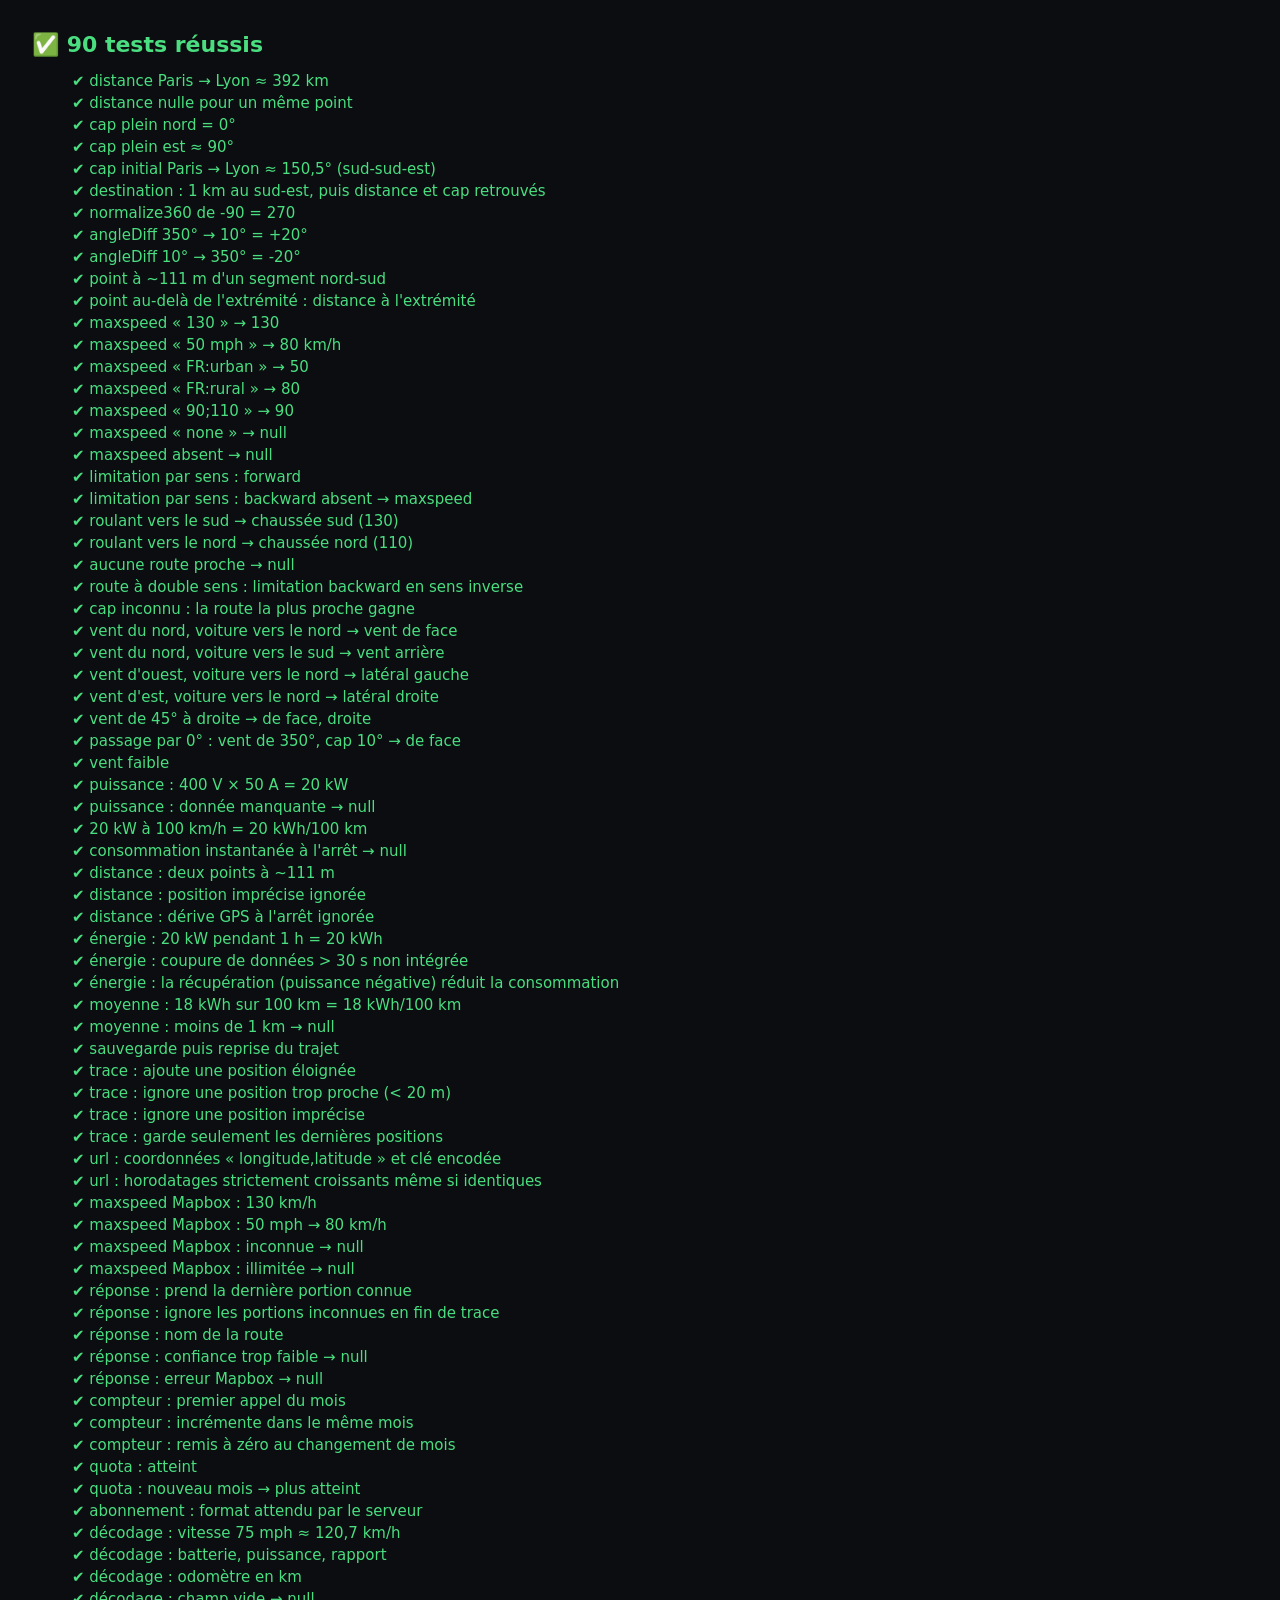
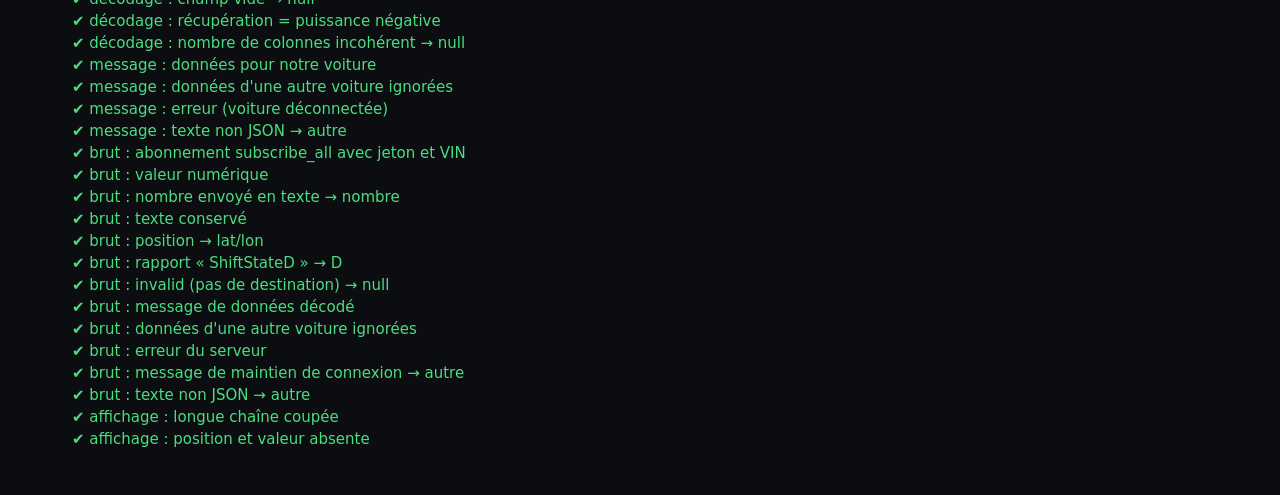
==== tests/index.html @ c97cf88c "Test de connexion Tesla via MyTeslaMate (flux brut Fleet Telemetry) - Réglages : saisie de la clé AP" ====
<!doctype html>
<html lang="fr">
<head>
  <meta charset="utf-8">
  <title>Tests — Tableau de bord</title>
  <style>
    body { font: 15px -apple-system, system-ui, sans-serif; background: #0b0d10; color: #ddd; padding: 24px; }
    #resume { font-size: 22px; font-weight: 600; }
    .ok { color: #4ade80; } .ko { color: #f87171; }
    li { list-style: none; margin: 4px 0; } small { color: #fca5a5; }
  </style>
</head>
<body>
  <div id="resume">Tests en cours…</div>
  <ul id="liste"></ul>
  <script type="module">
    import { afficher } from './harness.js';
    import './geo.test.js';
    import './maxspeed.test.js';
    import './wind.test.js';
    import './trip.test.js';
    import './mapbox.test.js';
    import './teslaStream.test.js';
    afficher();
  </script>
</body>
</html>
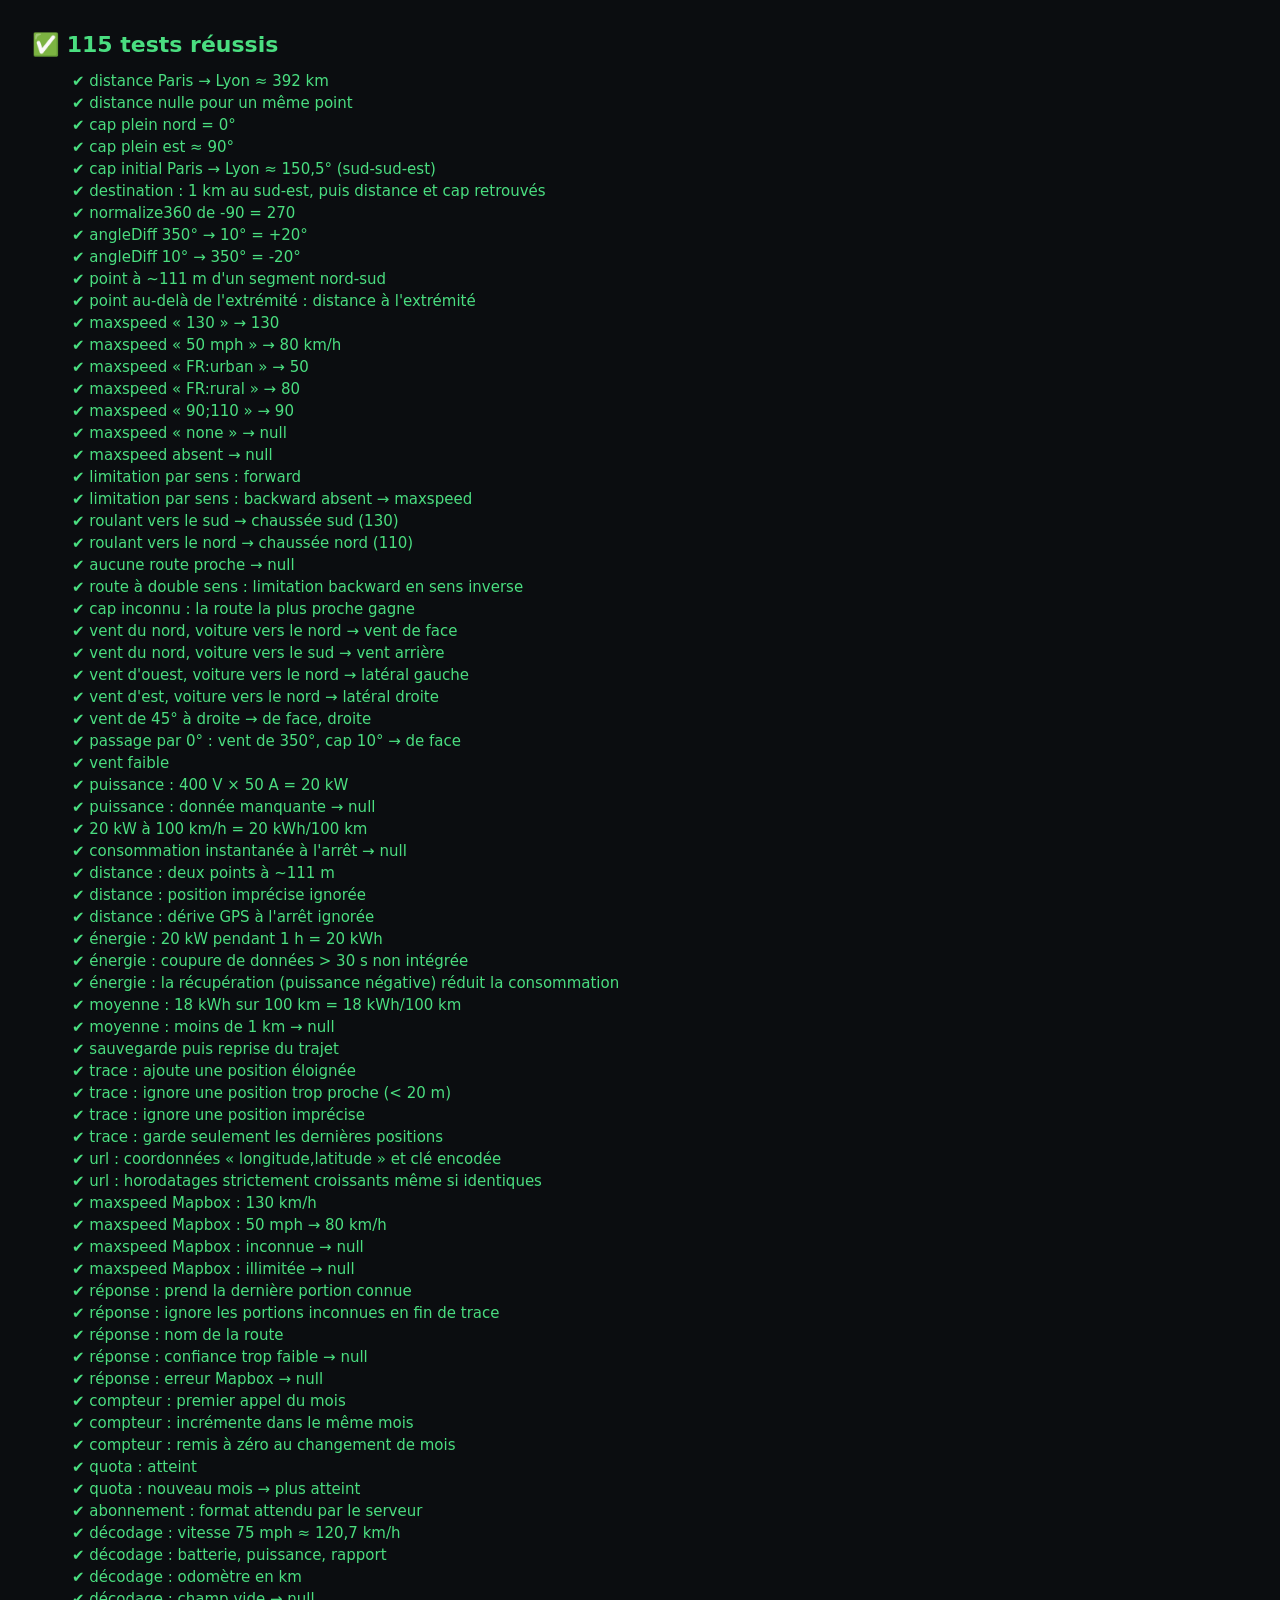
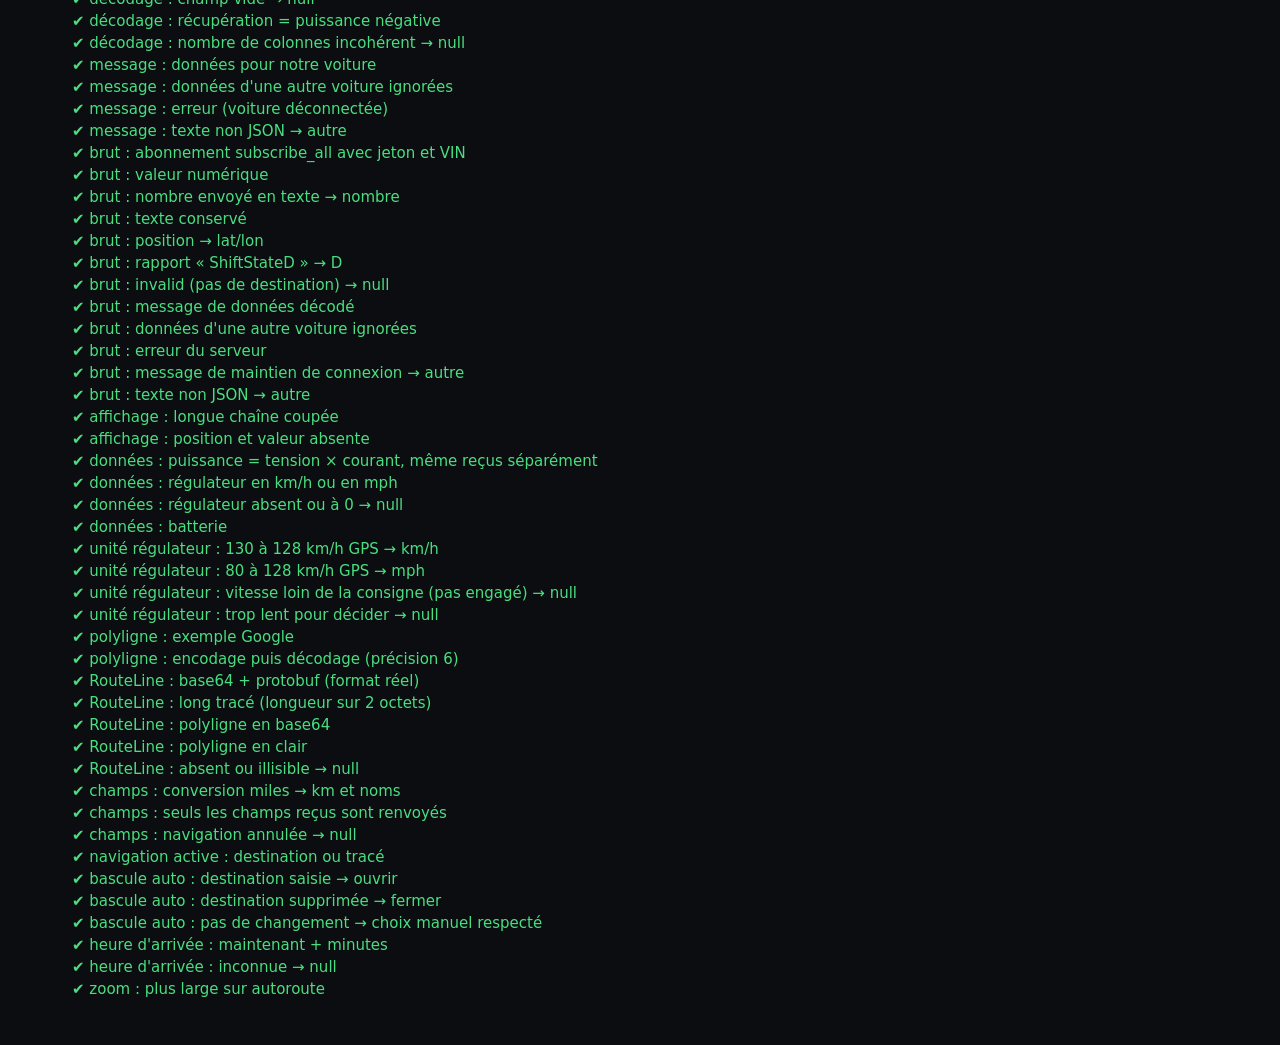
==== commit e42668bf: "Écran de navigation et flux Tesla en conduite - Écran partagé carte + compteurs compacts : toucher l" ====
--- a/tests/index.html
+++ b/tests/index.html
@@ -21,6 +21,7 @@
     import './trip.test.js';
     import './mapbox.test.js';
     import './teslaStream.test.js';
+    import './navigation.test.js';
     afficher();
   </script>
 </body>
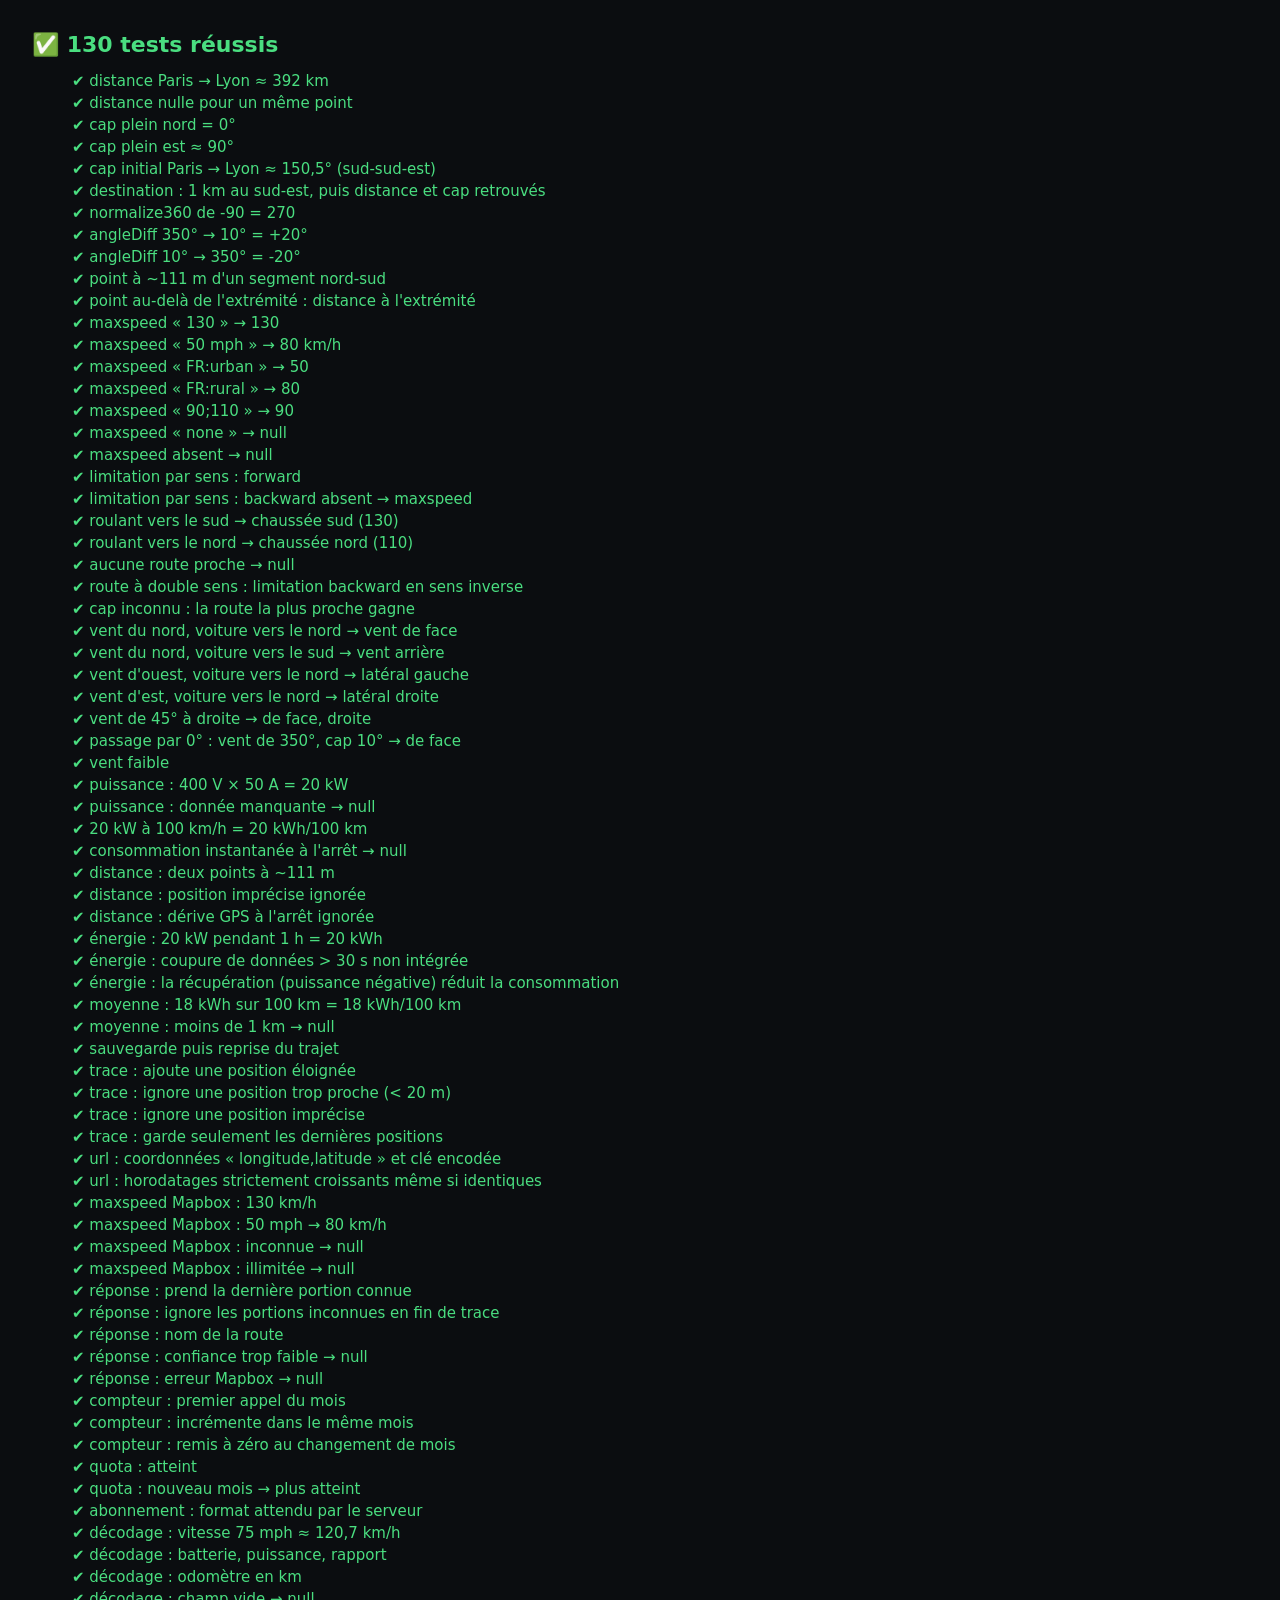
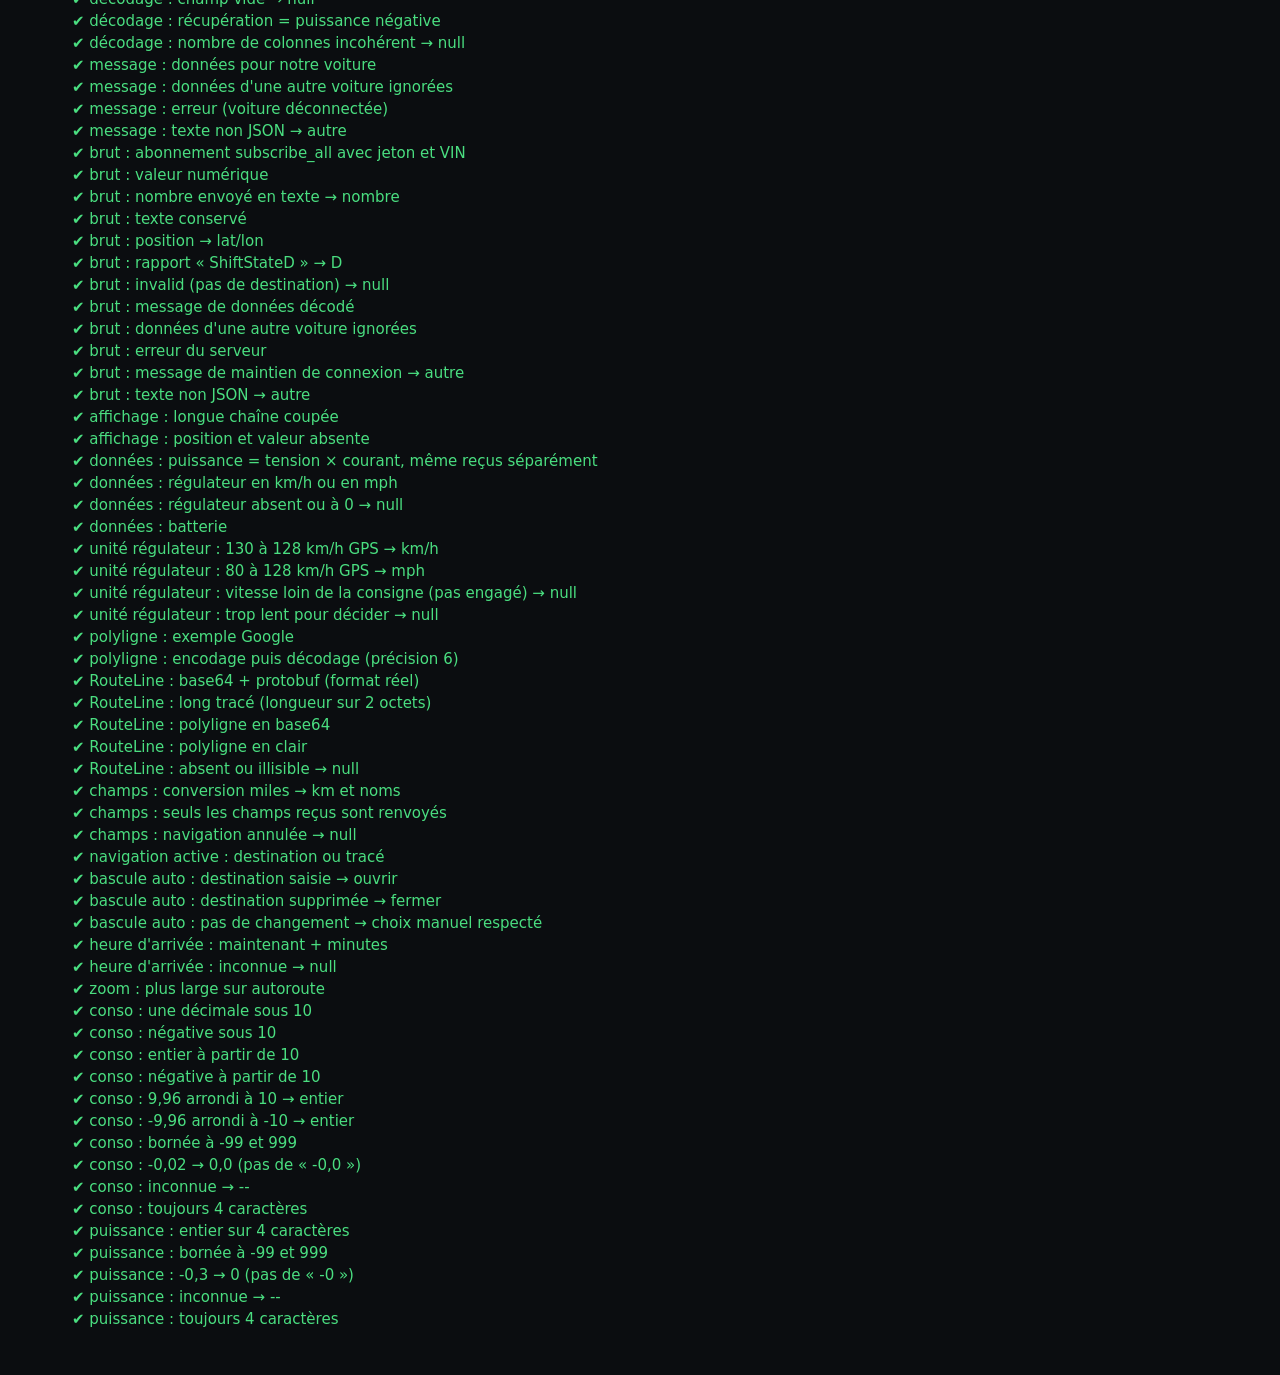
==== commit 6f836cf0: "Largeur fixe pour la consommation instantanée et la puissance - src/lib/format.js : valeurs sur 4 ca" ====
--- a/tests/index.html
+++ b/tests/index.html
@@ -22,6 +22,7 @@
     import './mapbox.test.js';
     import './teslaStream.test.js';
     import './navigation.test.js';
+    import './format.test.js';
     afficher();
   </script>
 </body>
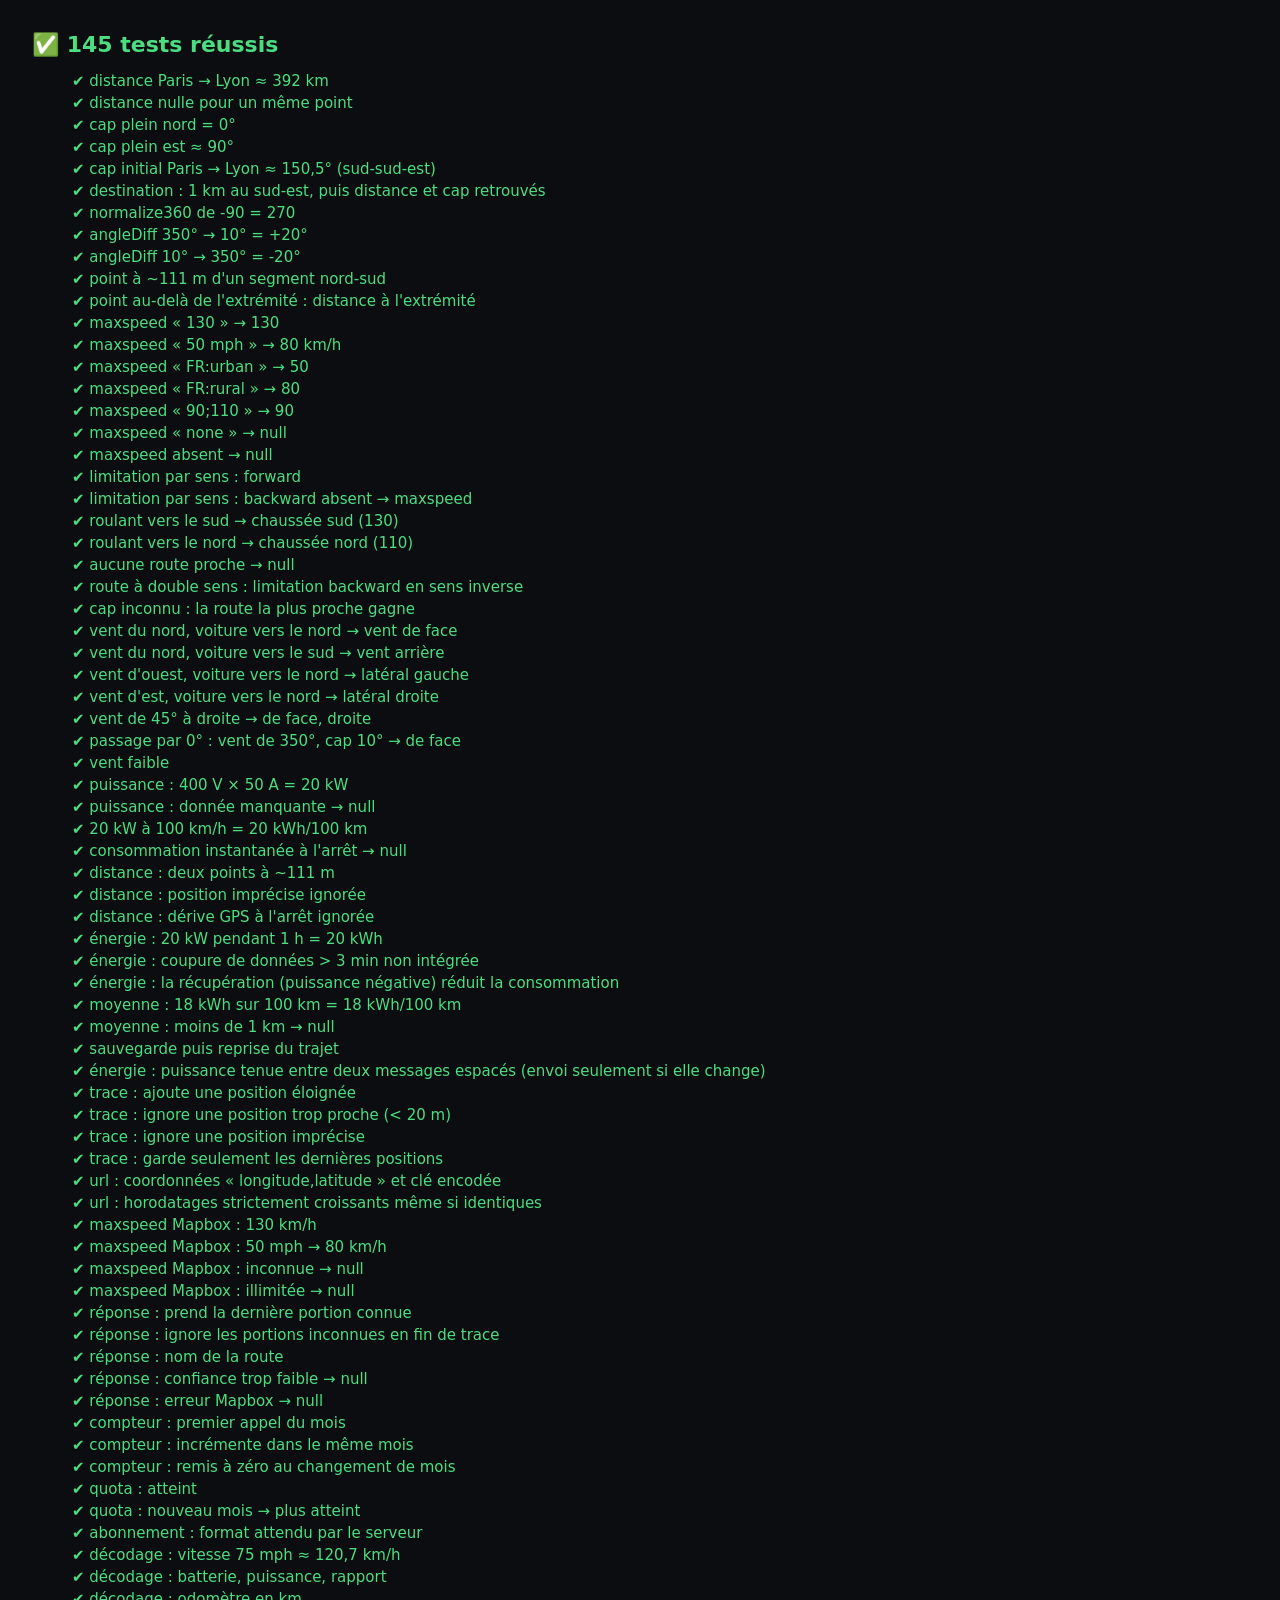
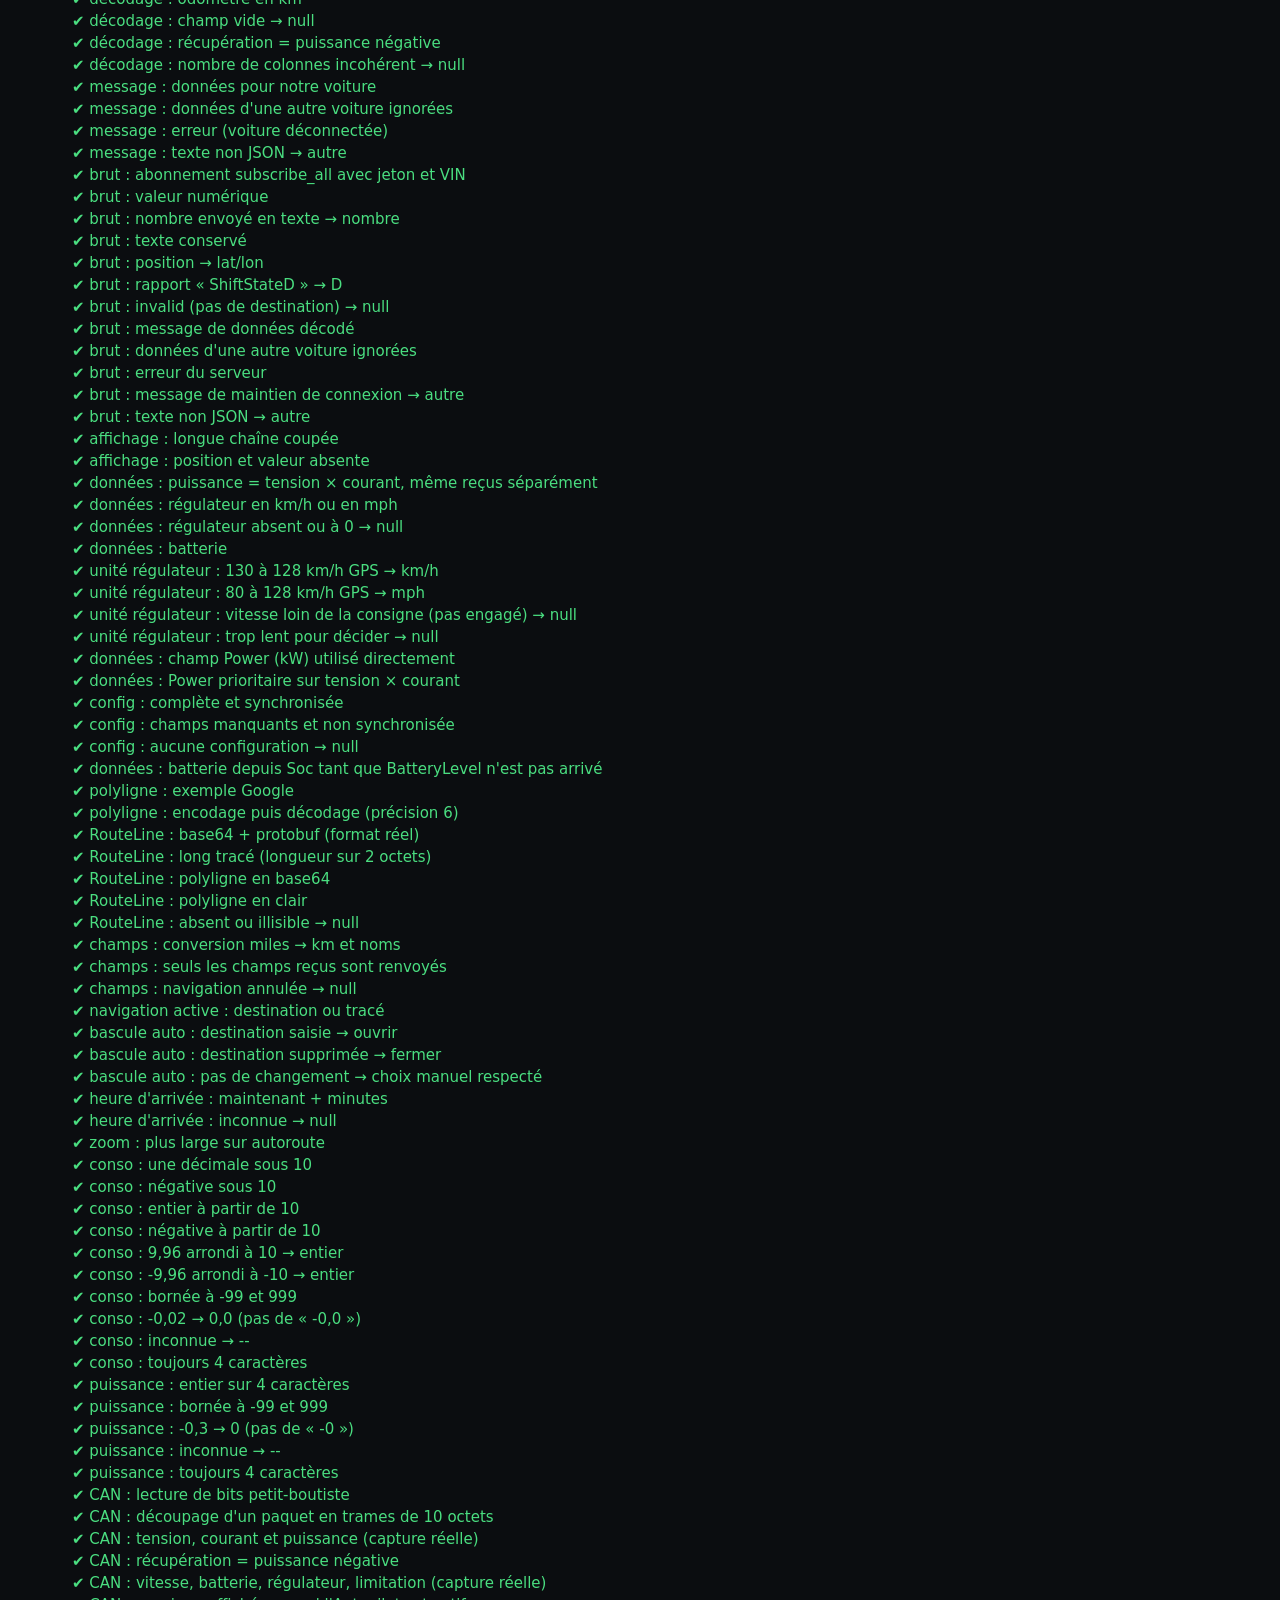
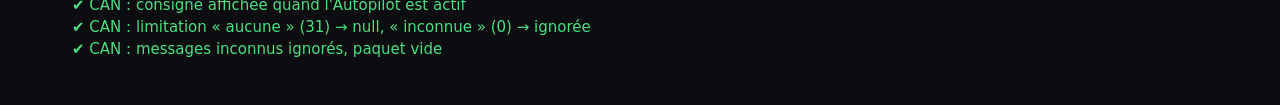
==== commit 67db7c3f: "Boîtier Teslogic V2 (Bluetooth) : puissance, vitesse, batterie, limitation et régulateur lus sur le " ====
--- a/tests/index.html
+++ b/tests/index.html
@@ -23,6 +23,7 @@
     import './teslaStream.test.js';
     import './navigation.test.js';
     import './format.test.js';
+    import './can.test.js';
     afficher();
   </script>
 </body>
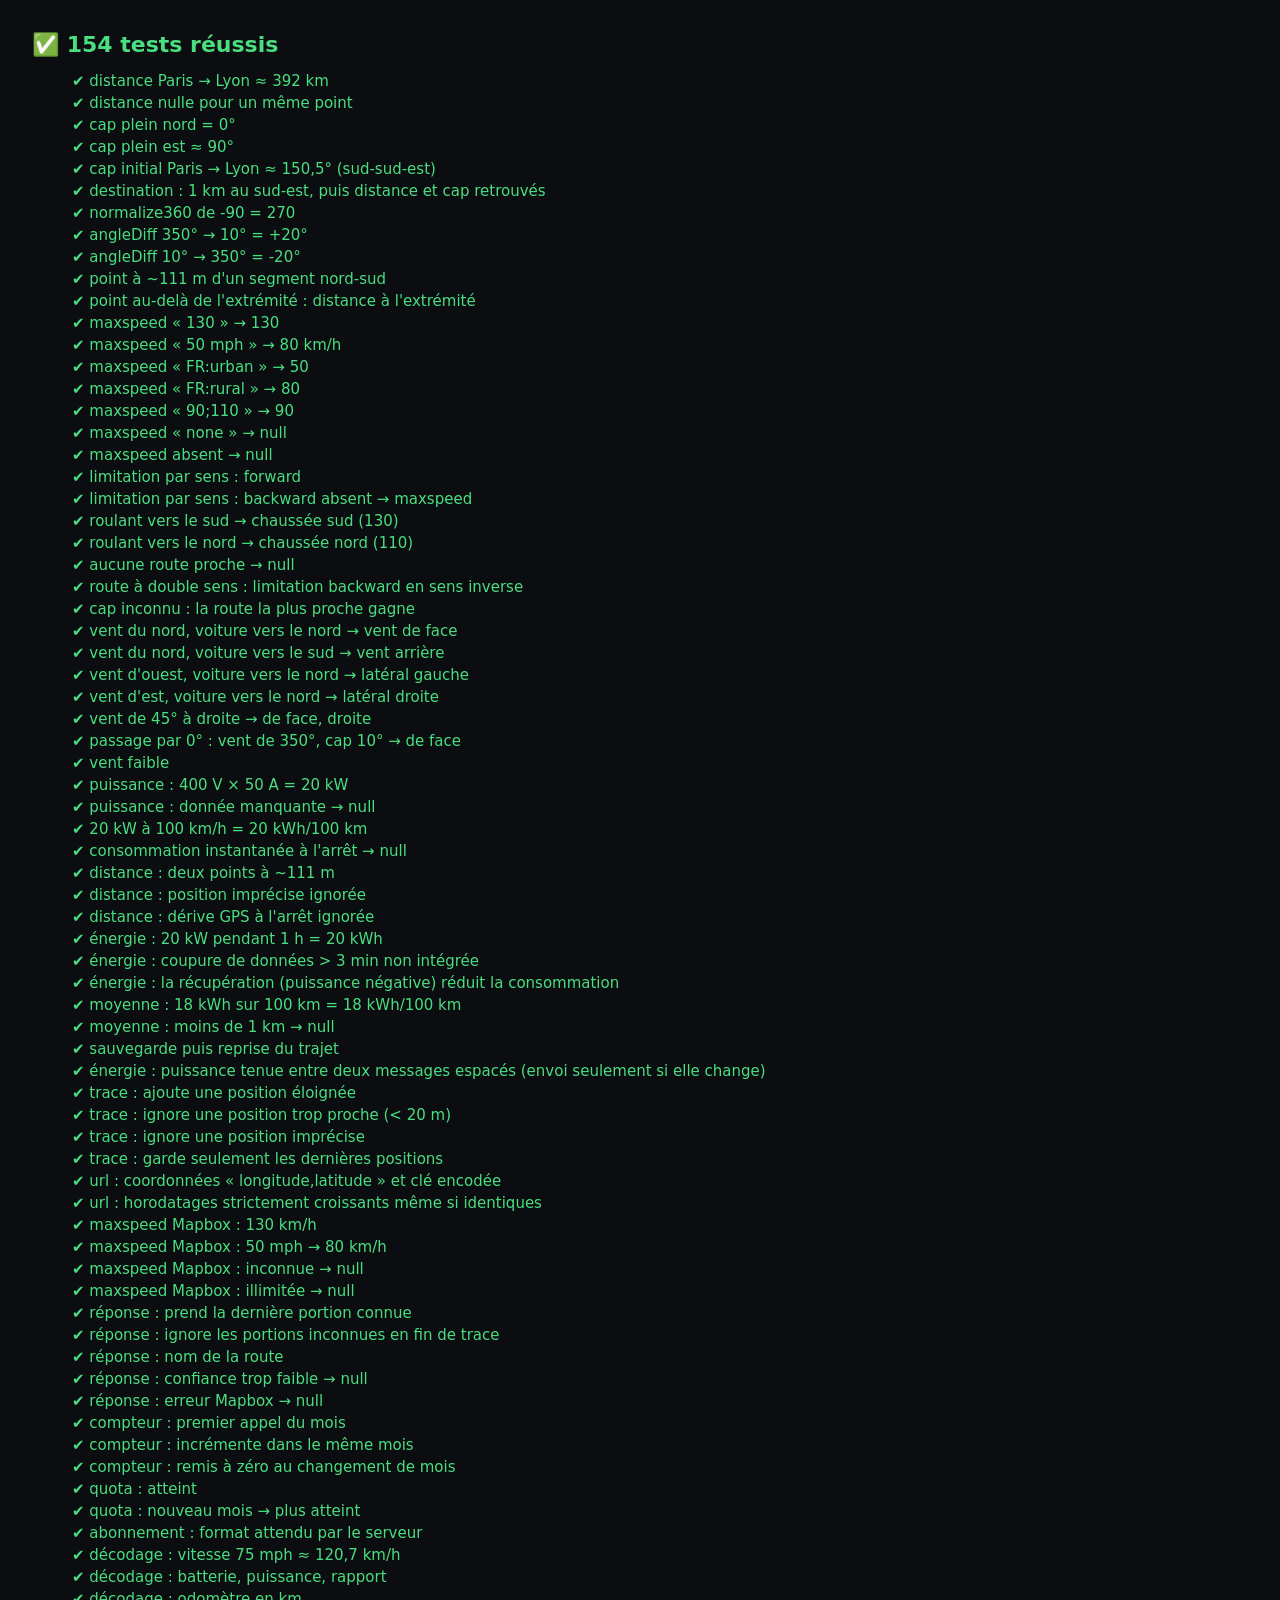
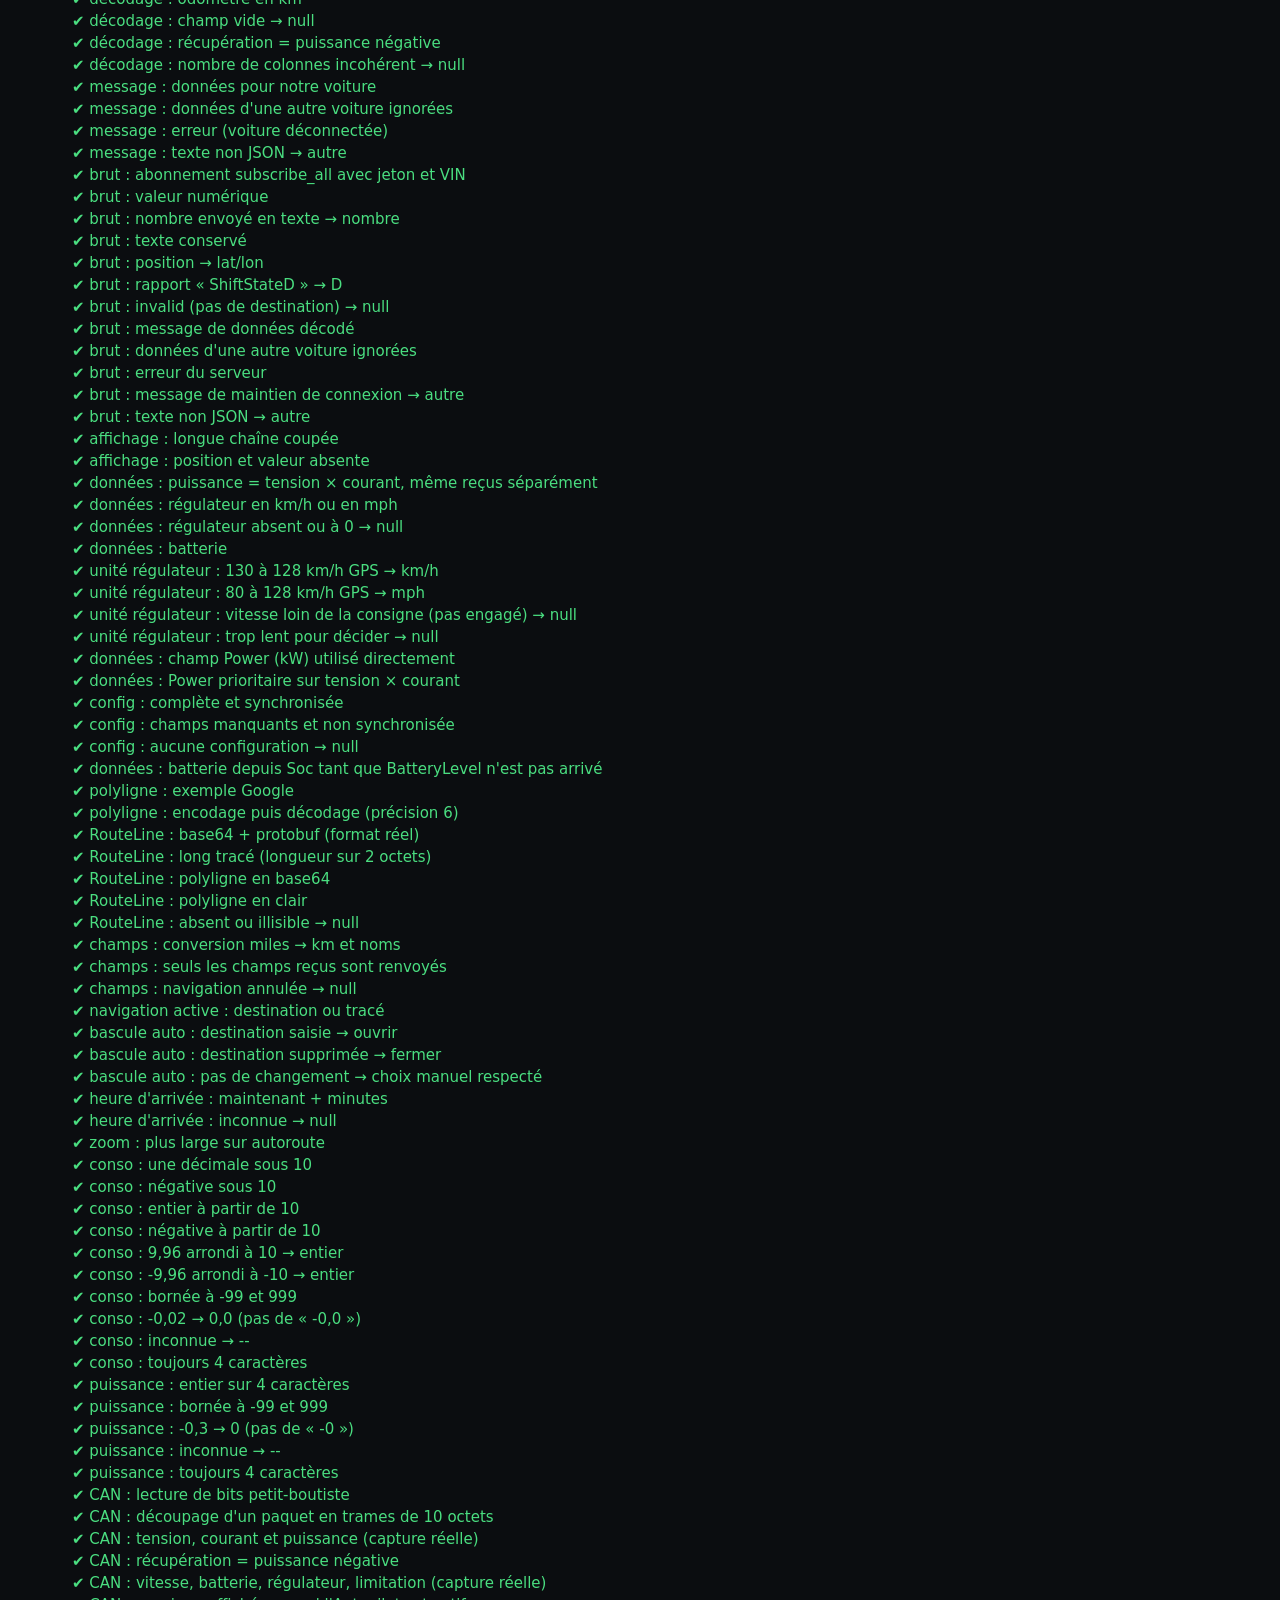
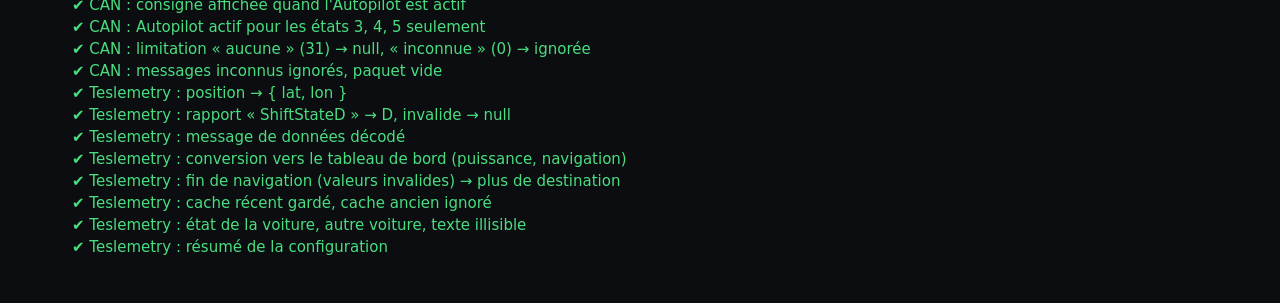
==== commit 34e3888c: "Source Teslemetry : flux SSE sans conflit avec TeslaMate, jeton et test de connexion dans les Réglag" ====
--- a/tests/index.html
+++ b/tests/index.html
@@ -24,6 +24,7 @@
     import './navigation.test.js';
     import './format.test.js';
     import './can.test.js';
+    import './teslemetry.test.js';
     afficher();
   </script>
 </body>
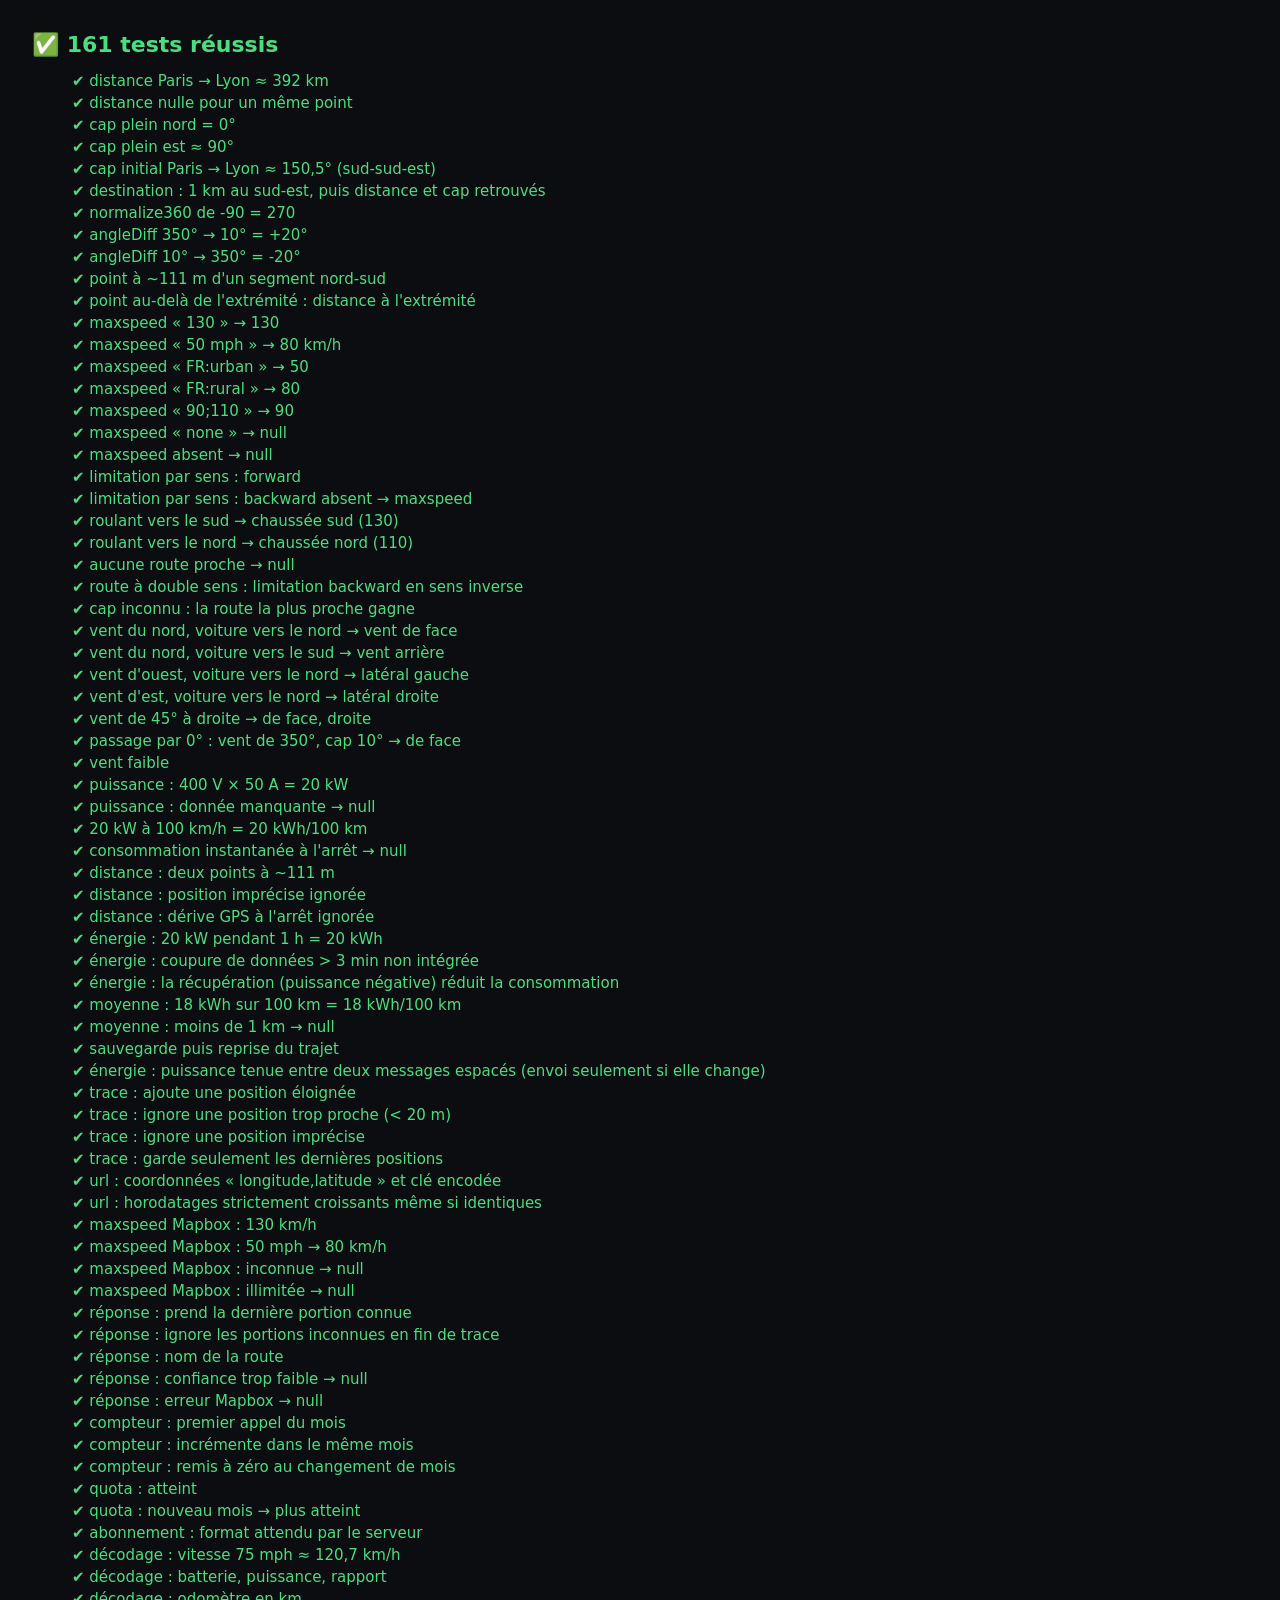
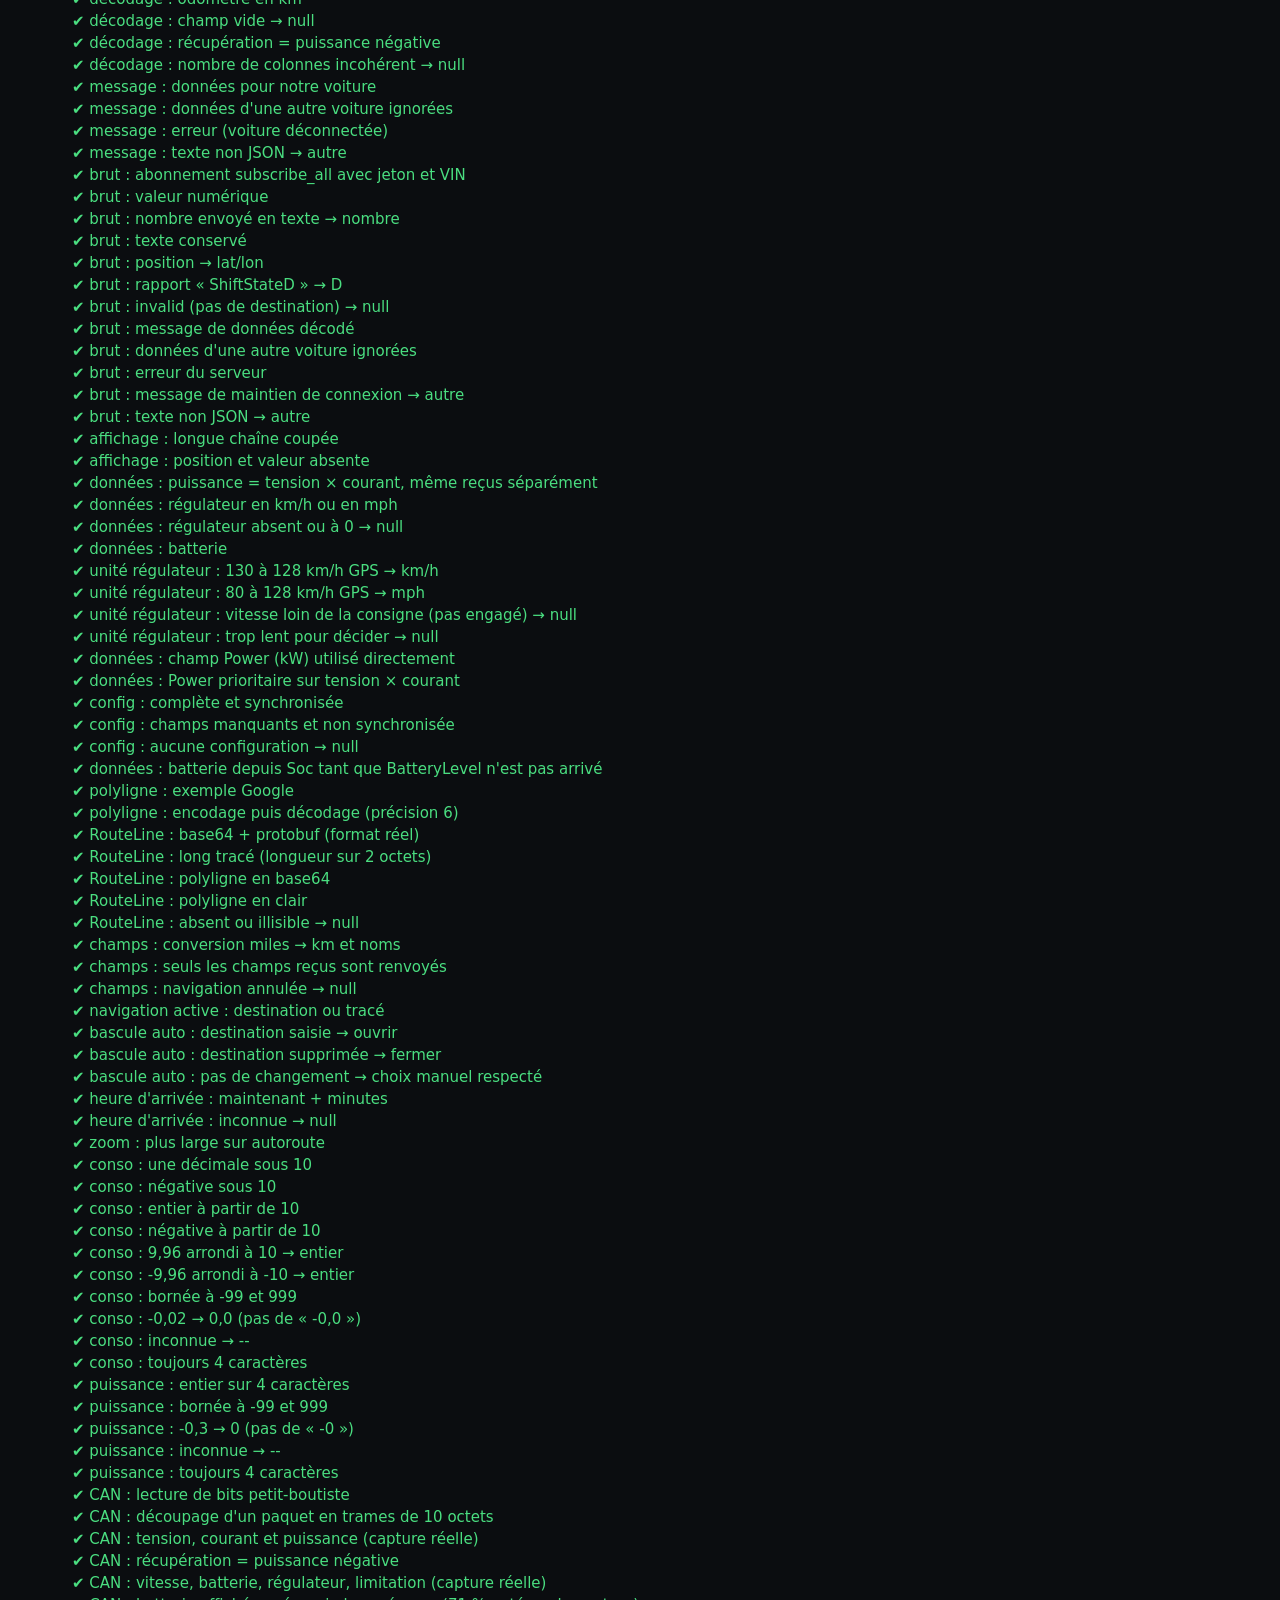
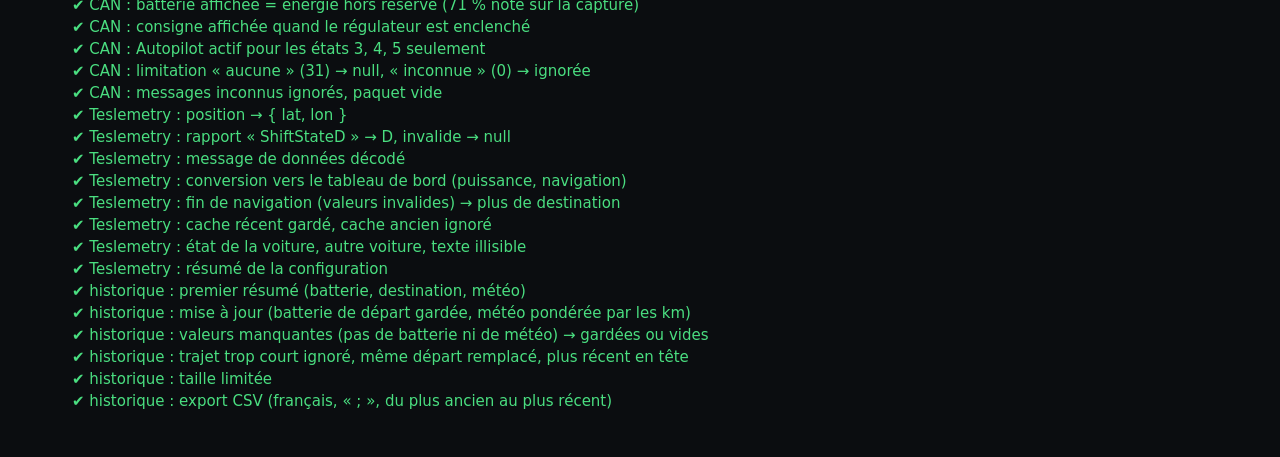
==== commit fd69fb4b: "Historique des trajets avec météo (température, vent de face) et export CSV Un résumé par trajet, mi" ====
--- a/tests/index.html
+++ b/tests/index.html
@@ -25,6 +25,7 @@
     import './format.test.js';
     import './can.test.js';
     import './teslemetry.test.js';
+    import './historique.test.js';
     afficher();
   </script>
 </body>
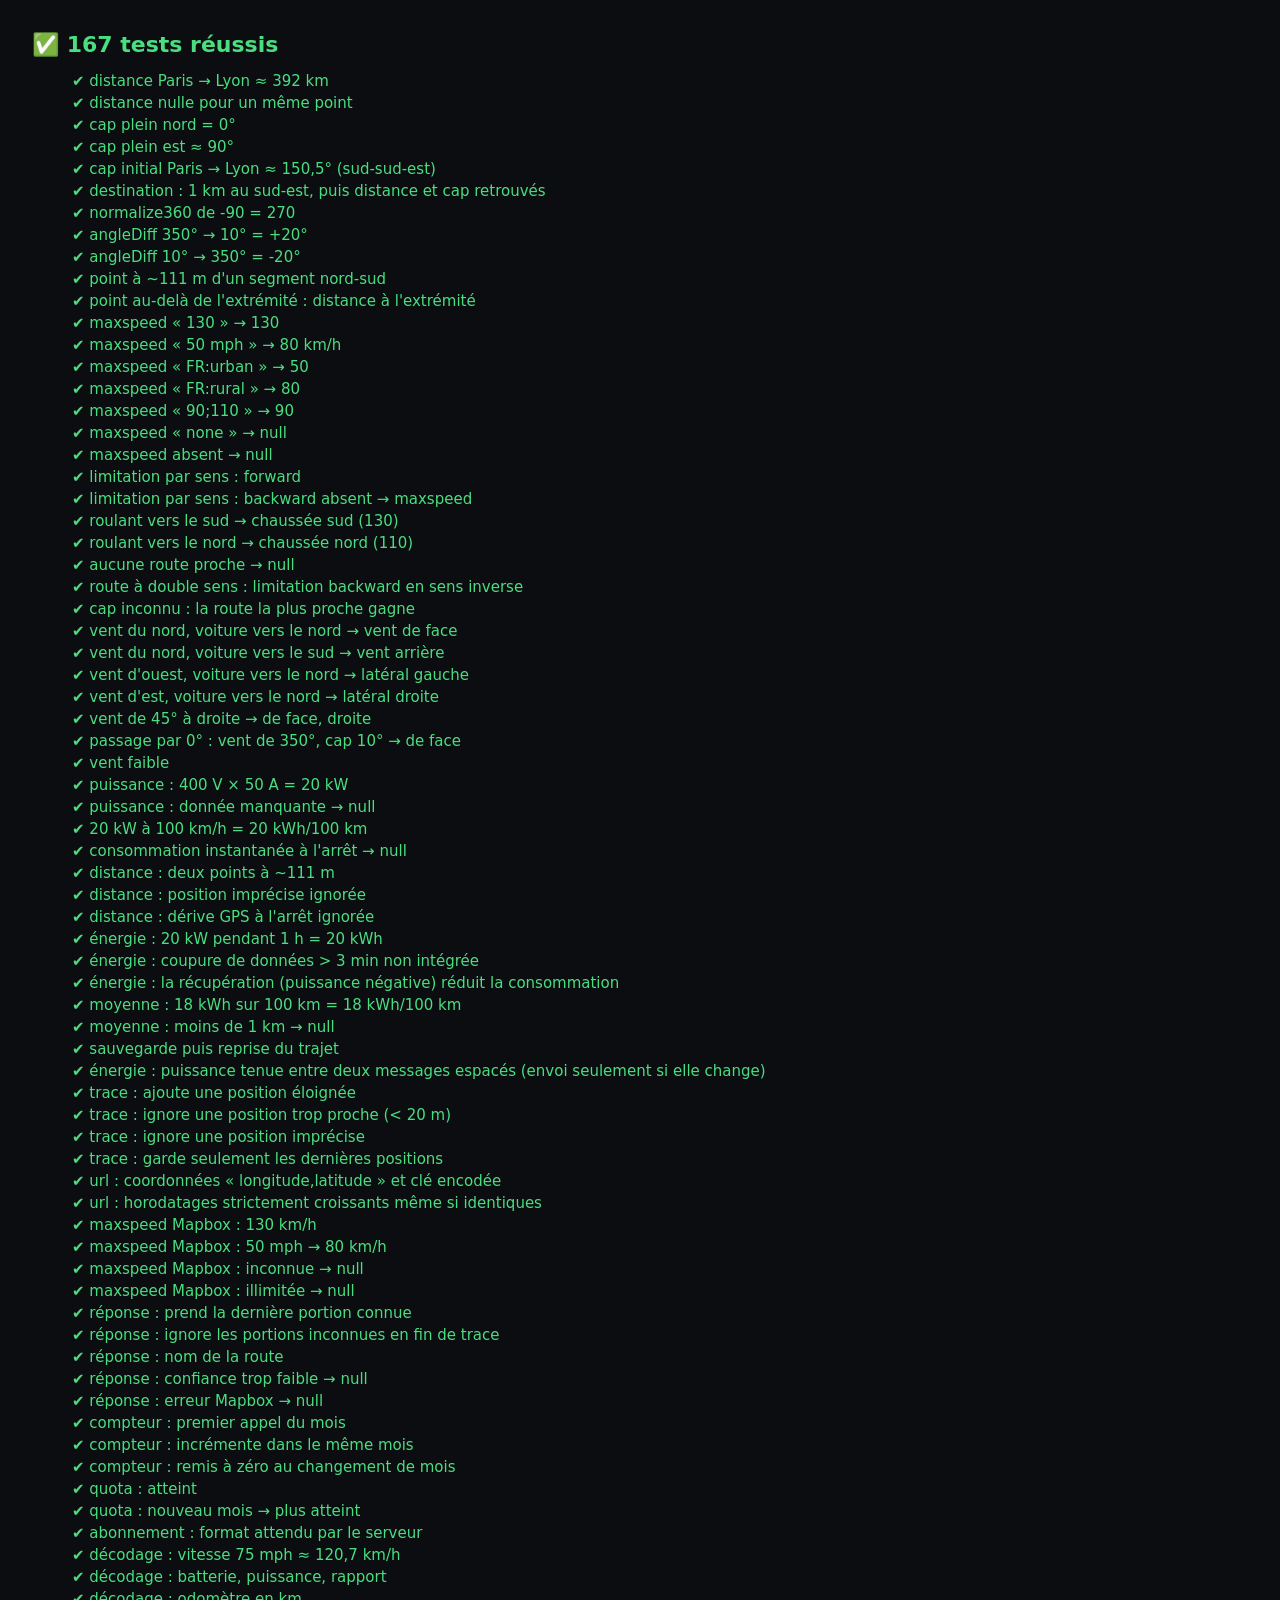
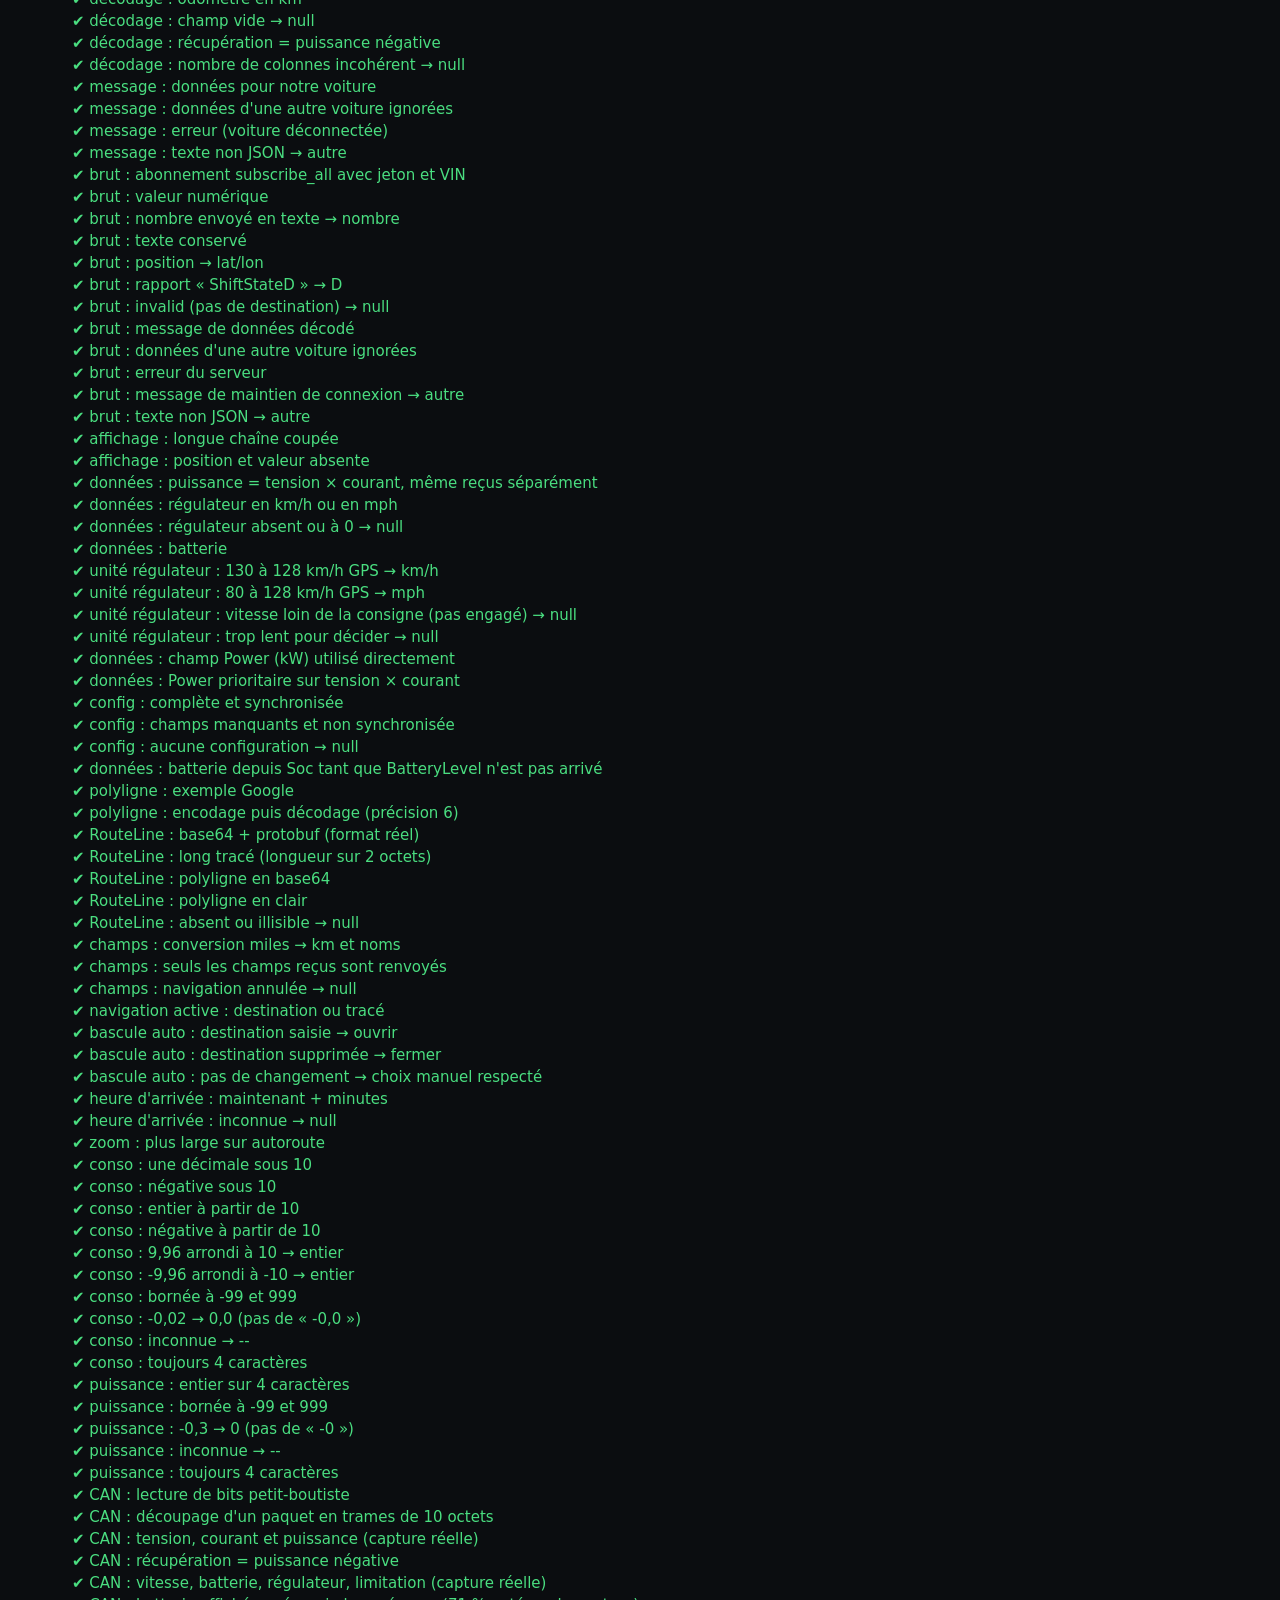
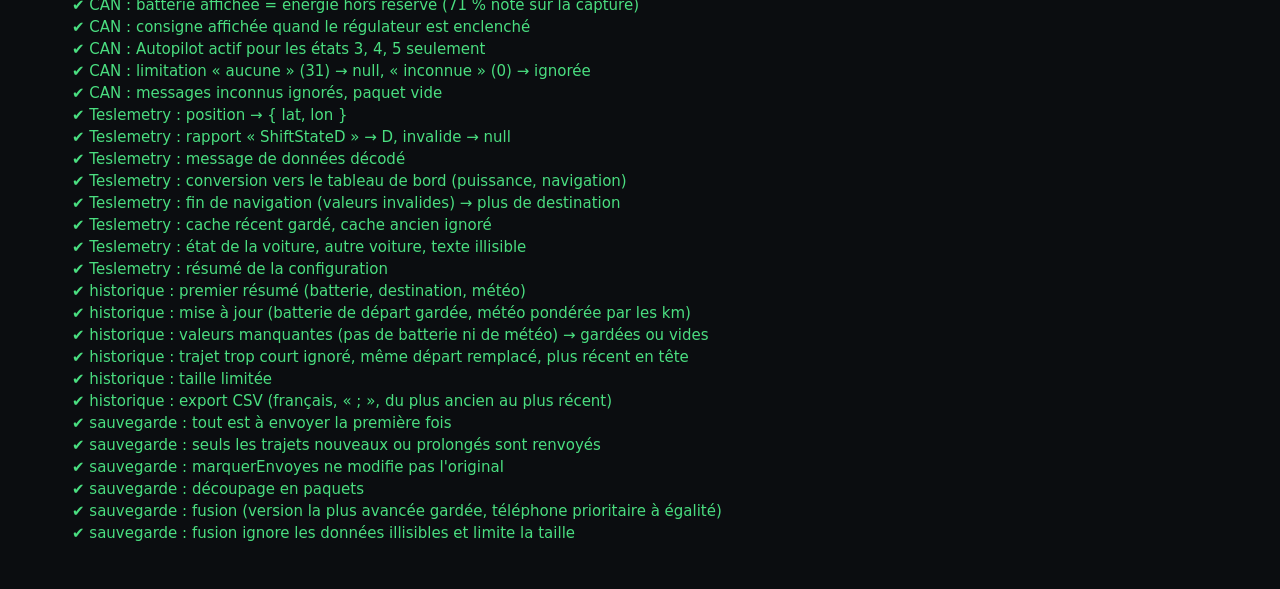
==== commit 6be15ad6: "Sauvegarde en ligne de l'historique des trajets (Worker Cloudflare + D1, mot de passe) Second Worker" ====
--- a/tests/index.html
+++ b/tests/index.html
@@ -26,6 +26,7 @@
     import './can.test.js';
     import './teslemetry.test.js';
     import './historique.test.js';
+    import './sauvegarde.test.js';
     afficher();
   </script>
 </body>
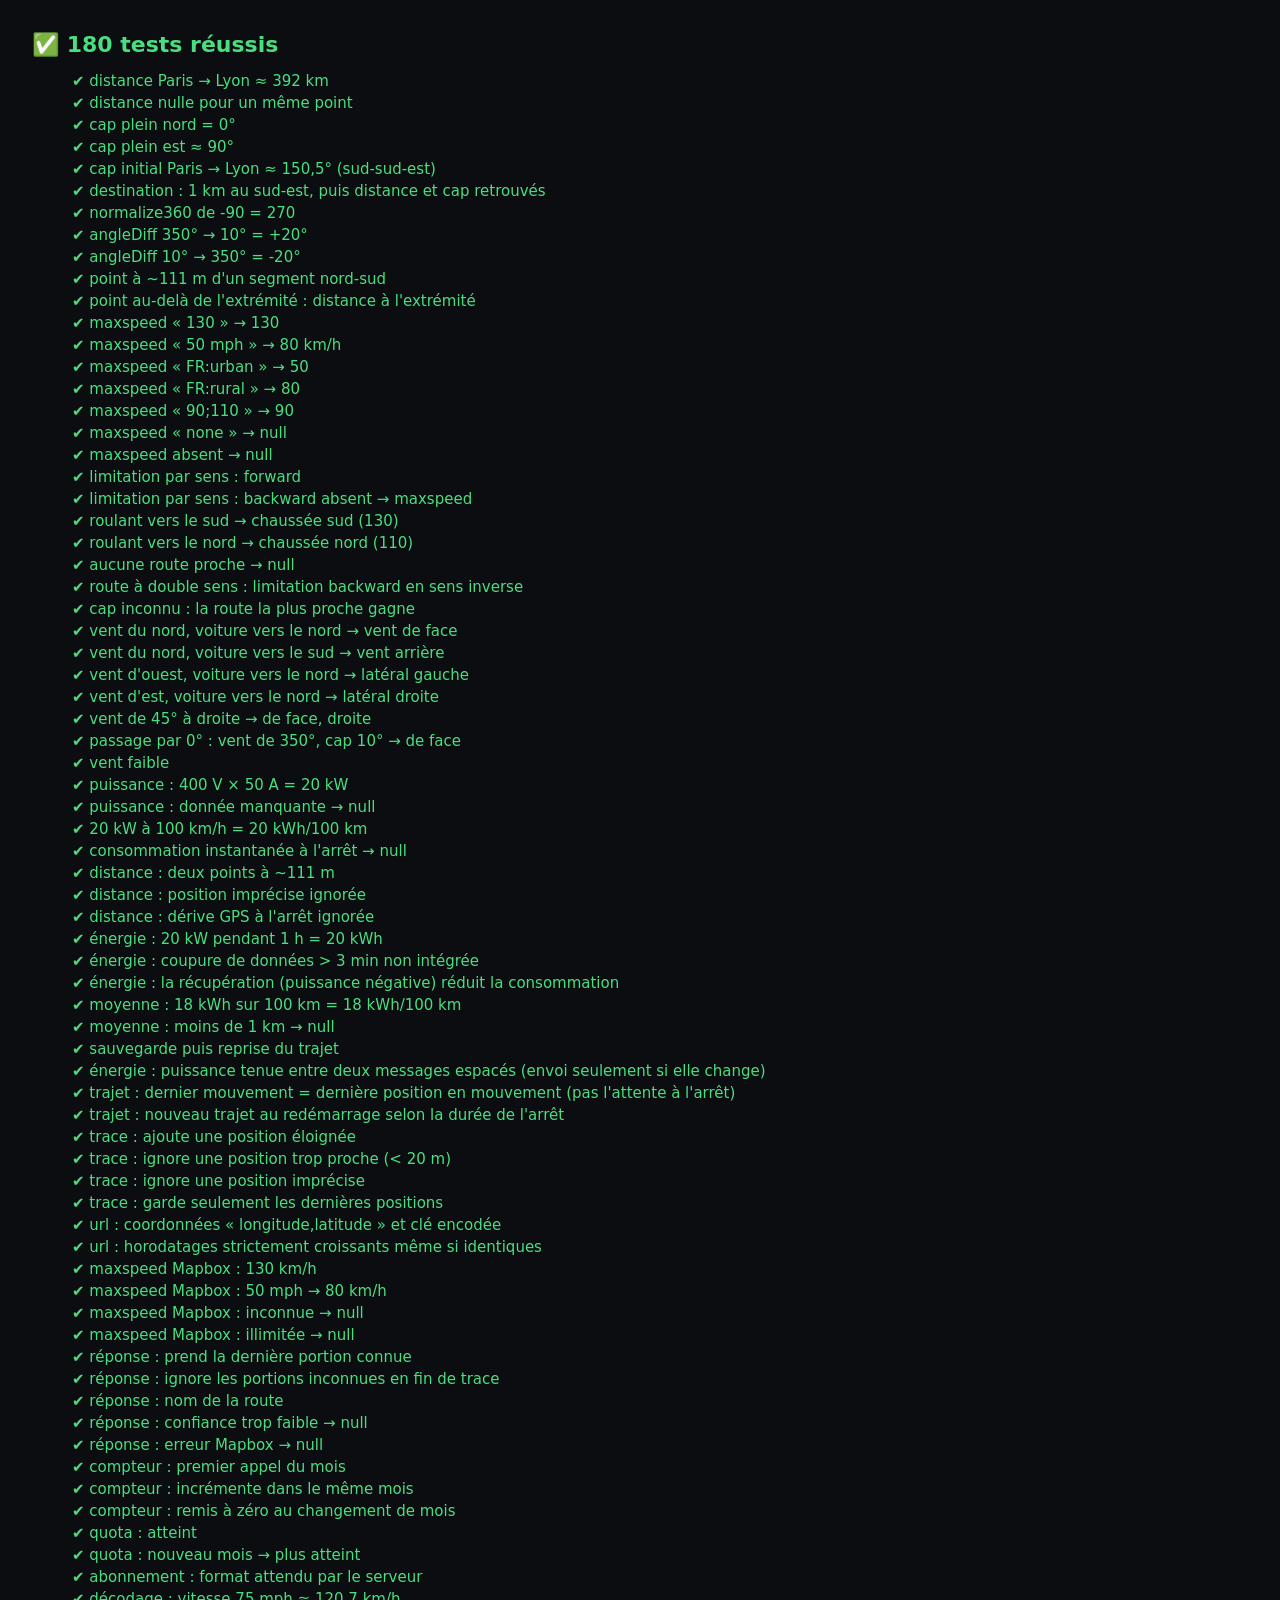
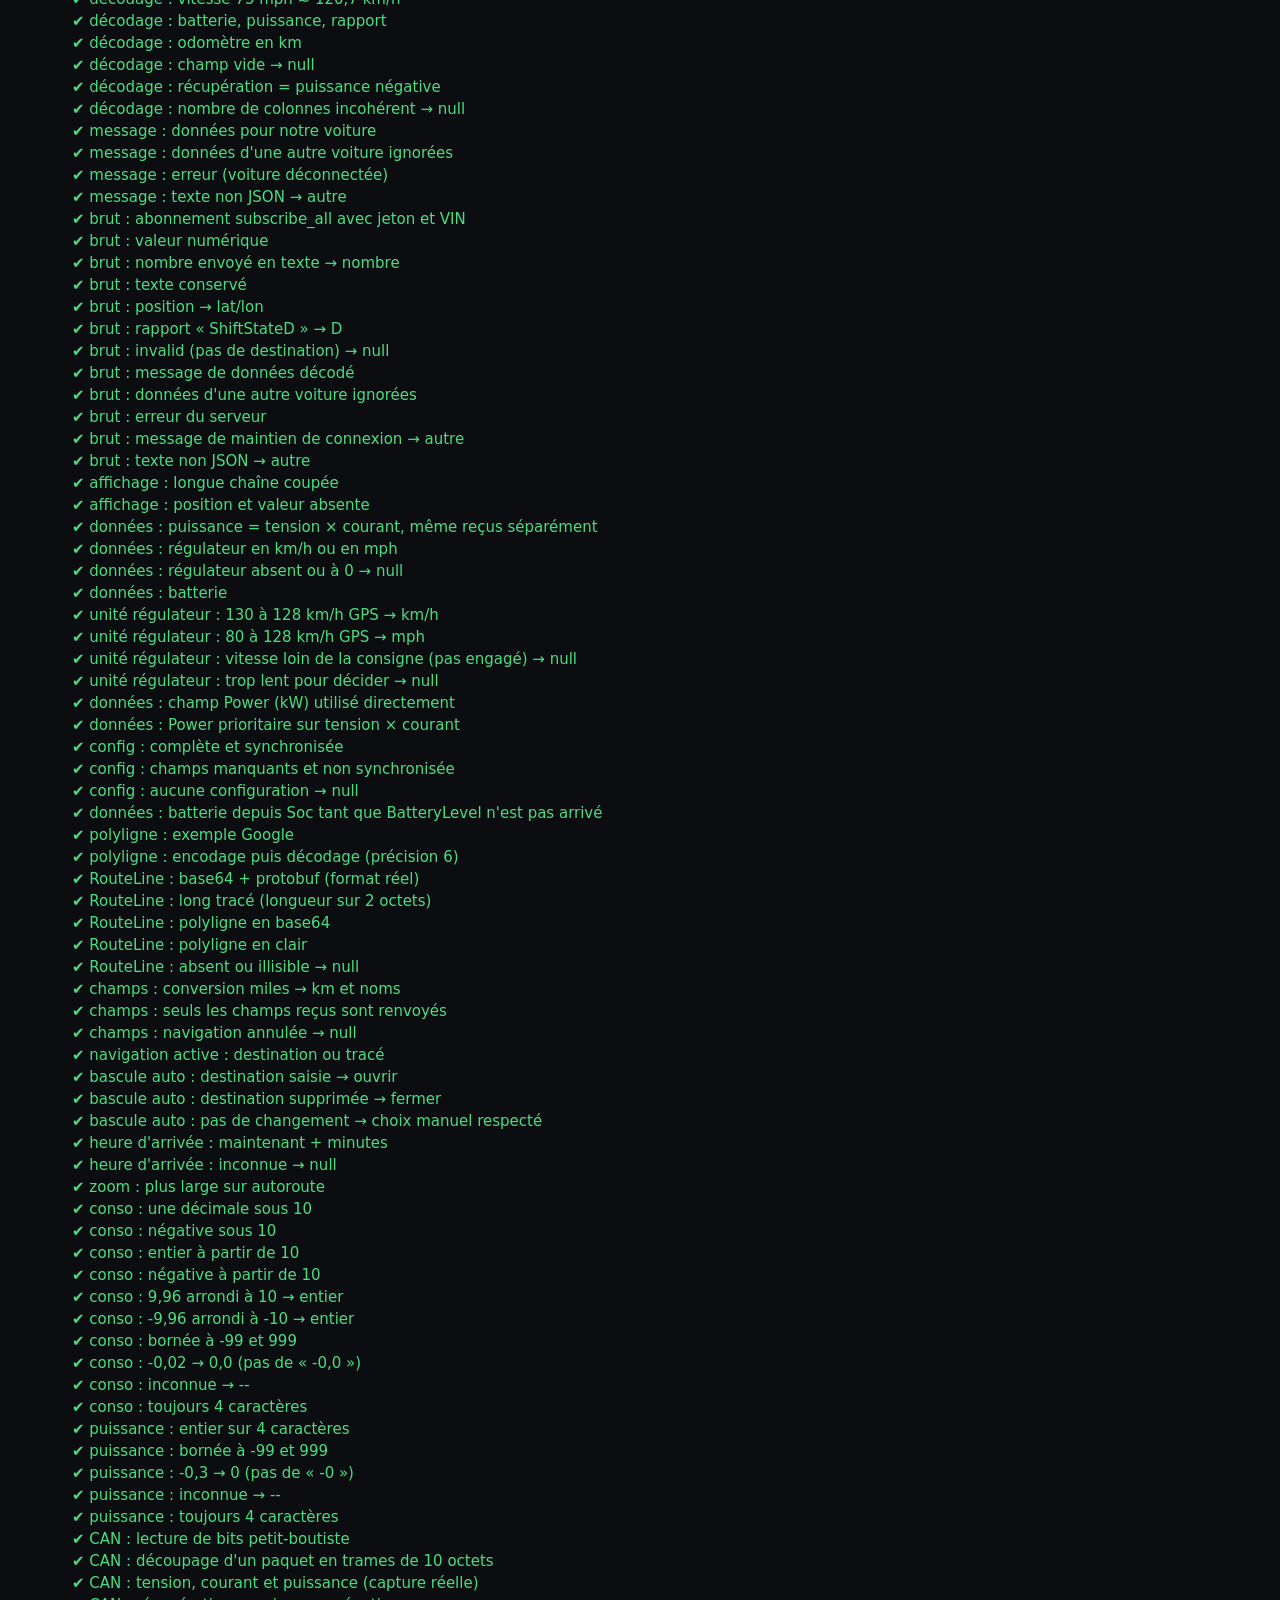
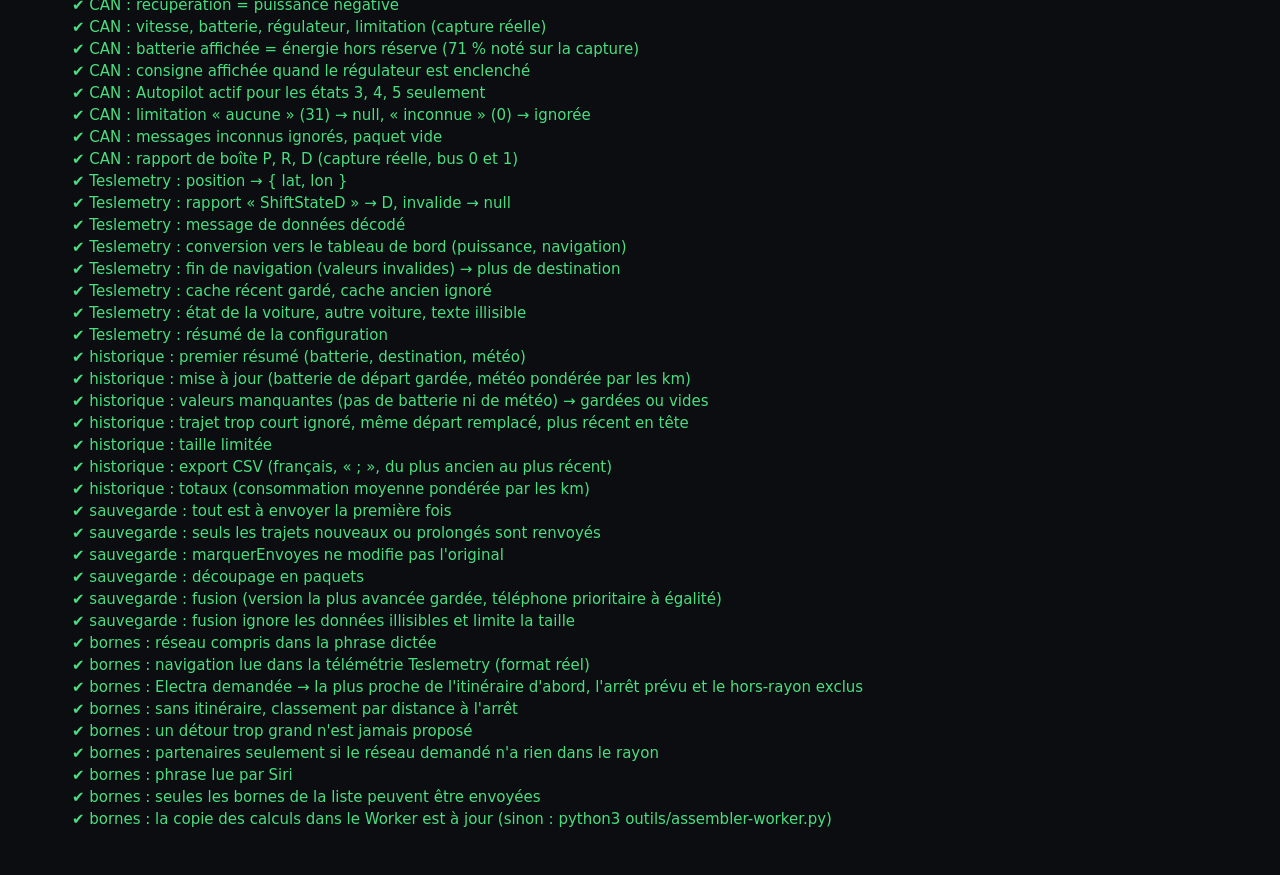
==== commit 69fd477e: "Changement de borne à la voix : raccourci Siri + Worker Cloudflare (Teslemetry) - data/bornes.json :" ====
--- a/tests/index.html
+++ b/tests/index.html
@@ -27,6 +27,7 @@
     import './teslemetry.test.js';
     import './historique.test.js';
     import './sauvegarde.test.js';
+    import './bornes.test.js';
     afficher();
   </script>
 </body>
